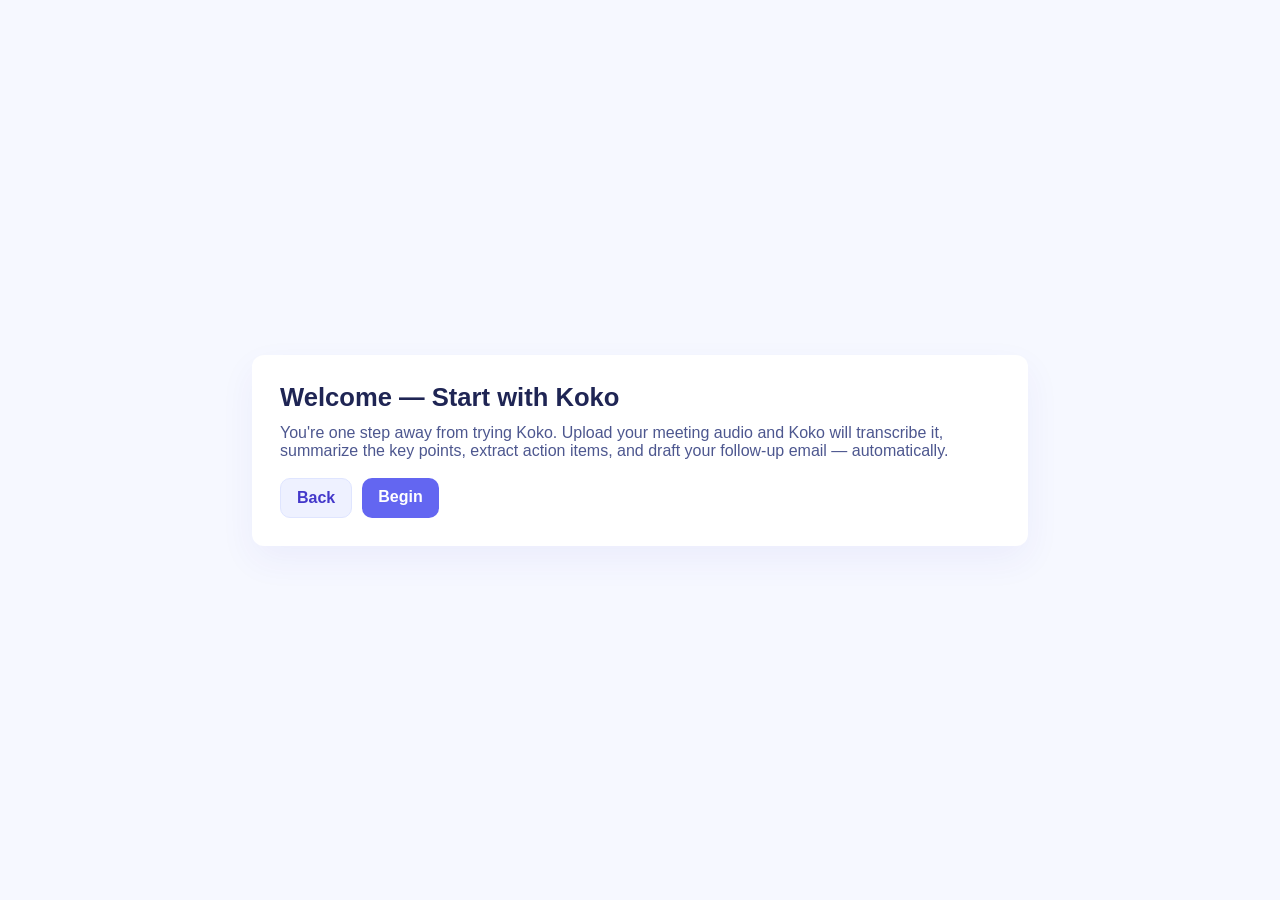
==== frontend/koko-landing.html @ b478ce5f "feat: add frontend pages - landing, onboarding and meeting processor" ====
<!DOCTYPE html>
<html lang="en">
<head>
    <meta charset="UTF-8">
    <meta name="viewport" content="width=device-width, initial-scale=1.0">
    <title>Get Started — Koko</title>
    <style>
        body { font-family: -apple-system, BlinkMacSystemFont, "Segoe UI", Roboto, sans-serif; background: #f6f8ff; color:#1f2554; display:flex; align-items:center; justify-content:center; min-height:100vh; margin:0; }
        .card { background:#fff; border-radius:12px; padding:28px; box-shadow:0 14px 36px rgba(67,56,202,0.06); width:min(720px,92vw); text-align:left; }
        h1{margin:0 0 12px;font-size:1.6rem}
        p{color:#4d578f;margin:0 0 18px}
        .row{display:flex;gap:10px}
        .btn{border:0;padding:10px 16px;border-radius:10px;cursor:pointer;font-weight:700}
        .btn-primary{background:#6366f1;color:#fff}
        .btn-secondary{background:#eef1ff;color:#4338ca;border:1px solid #dfe5ff}
        a.btn {display:inline-block;text-decoration:none;text-align:center}
    </style>
</head>
<body>
    <div class="card">
        <h1>Welcome — Start with Koko</h1>
        <p>You're one step away from trying Koko. Upload your meeting audio and Koko will transcribe it, summarize the key points, extract action items, and draft your follow-up email — automatically.</p>
        <div class="row">
            <a href="koko.html" class="btn btn-secondary">Back</a>
            <a href="koko-app.html" class="btn btn-primary">Begin</a>
        </div>
    </div>
</body>
</html>
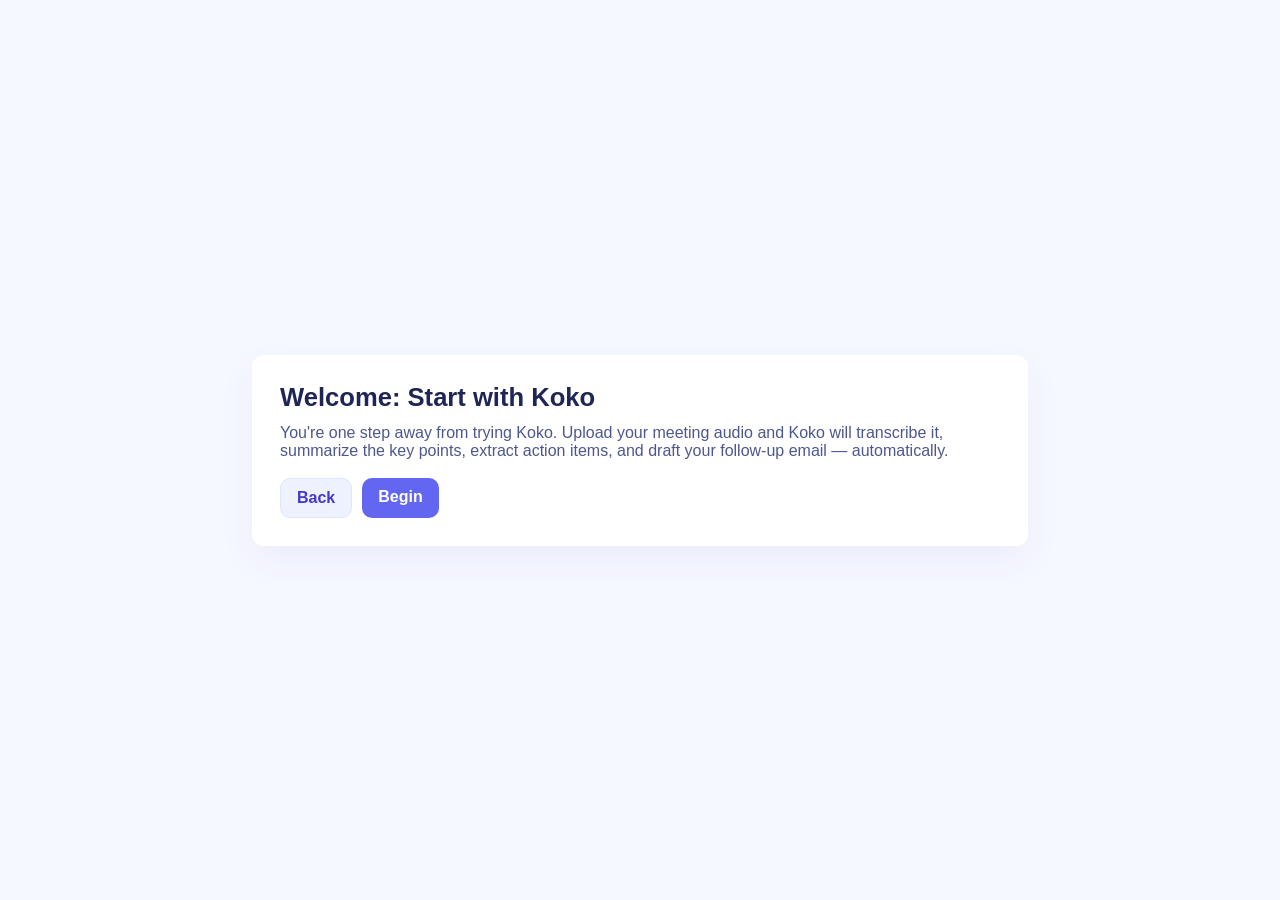
==== commit 2f10c0eb: "Fix landing page" ====
--- a/frontend/koko-landing.html
+++ b/frontend/koko-landing.html
@@ -18,7 +18,7 @@
 </head>
 <body>
     <div class="card">
-        <h1>Welcome — Start with Koko</h1>
+        <h1>Welcome: Start with Koko</h1>
         <p>You're one step away from trying Koko. Upload your meeting audio and Koko will transcribe it, summarize the key points, extract action items, and draft your follow-up email — automatically.</p>
         <div class="row">
             <a href="koko.html" class="btn btn-secondary">Back</a>
